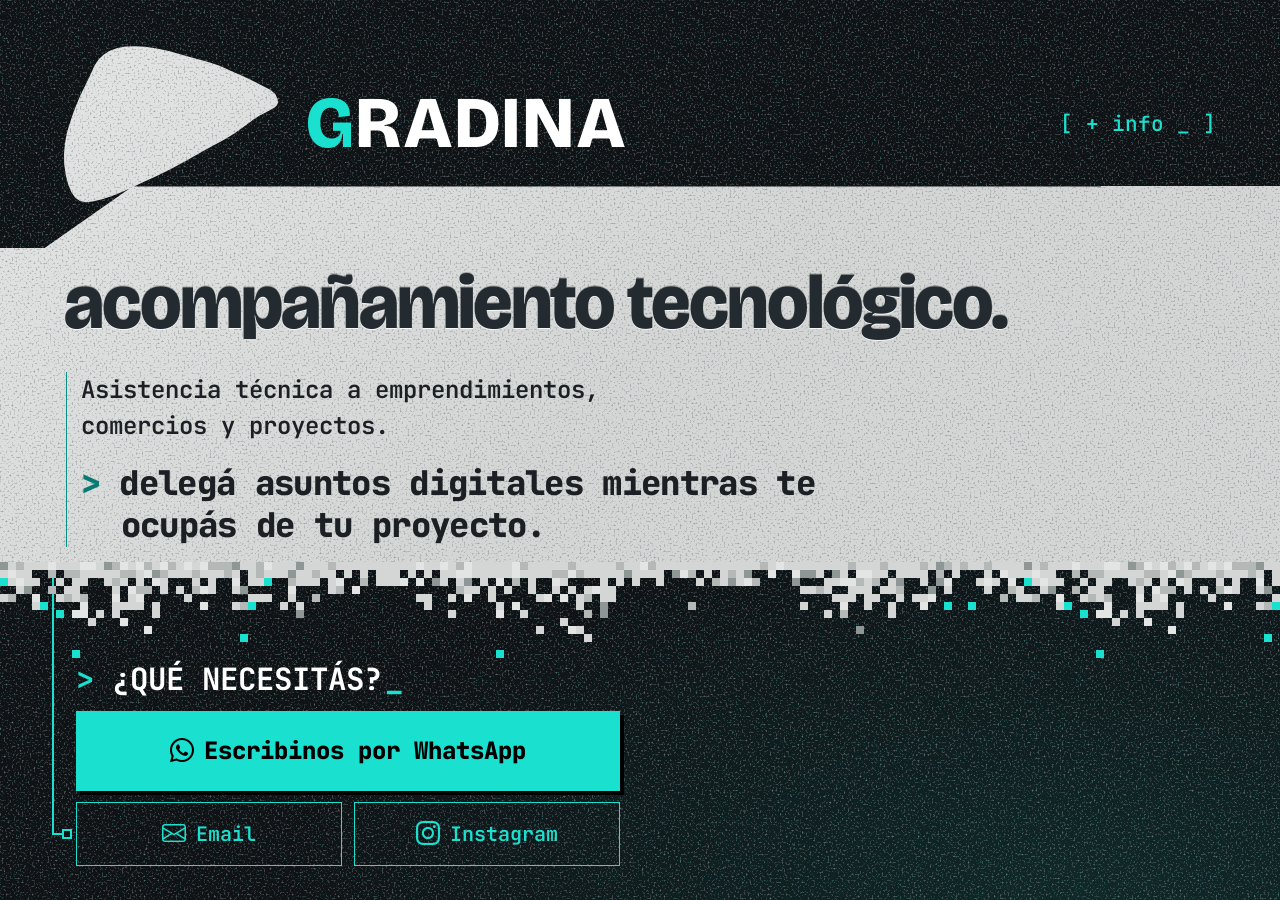
==== index.html @ e2aa8fc5 "Sitio de Gradina: inicio y página + info Landing de una pantalla (hero con la Piedra Movediza, conta" ====
<!doctype html>
<html lang="es-AR">

<head>
  <meta charset="utf-8">
  <meta name="viewport" content="width=device-width, initial-scale=1, viewport-fit=cover">
  <title>Gradina | Acompañamiento tecnológico para emprendimientos y comercios</title>
  <meta name="description"
    content="Acompañamiento tecnológico. Asistencia técnica a emprendimientos, comercios y proyectos. Delegános los asuntos digitales mientras te ocupás del negocio. Consultá por WhatsApp, email o Instagram.">
  <meta name="theme-color" content="#0f1316">
  <link rel="icon"
    href="data:image/svg+xml,%3Csvg xmlns='http://www.w3.org/2000/svg' viewBox='0 0 32 32'%3E%3Crect width='32' height='32' fill='%230f1316'/%3E%3Ctext x='16' y='24' text-anchor='middle' font-family='Cinzel,Georgia,serif' font-weight='700' font-size='24' fill='%2319e0cf'%3EG%3C/text%3E%3C/svg%3E">

  <link rel="preconnect" href="https://fonts.googleapis.com">
  <link rel="preconnect" href="https://fonts.gstatic.com" crossorigin>
  <link
    href="https://fonts.googleapis.com/css2?family=Bricolage+Grotesque:opsz,wdth,wght@12..96,75..100,200..800&family=Geologica:CRSV,SHRP,wght@0..1,0..100,100..900&family=JetBrains+Mono:wght@400..800&display=swap"
    rel="stylesheet">
  <link href="https://cdn.jsdelivr.net/npm/bootstrap@5.3.3/dist/css/bootstrap.min.css" rel="stylesheet">
  <link href="https://cdn.jsdelivr.net/npm/bootstrap-icons@1.11.3/font/bootstrap-icons.min.css" rel="stylesheet">
  <link href="css/gradina.css" rel="stylesheet">
</head>

<body class="landing">
  <a class="skip-link" href="#consulta">Ir a contacto</a>



  <main class="stage">
    <section class="stone">
      <div class="stone-rock">
        <div class="stone-body">
          <h1>acompañamiento tecnológico.</h1>
          <div class="hero-notes">
            <p class="hero-lead">
              <span class="lead-pre">Asistencia técnica a emprendimientos, comercios y proyectos.</span>
              <span class="lead-main"><span class="prompt" aria-hidden="true">&gt;</span> delegá asuntos digitales
                mientras te ocupás de tu proyecto.</span>
            </p>
          </div>
        </div>
      </div>
      <a class="wordmark" href="index.html" aria-label="Gradina, inicio"><span><span
            class="wordmark-g">G</span>radina</span></a>
      <a class="nav-capsule" href="nosotros.html" aria-label="Más información">[&nbsp;+&nbsp;info&nbsp;<span
          class="cursor" aria-hidden="true">_</span>&nbsp;]</a>
      <span class="pixels" aria-hidden="true"></span>
    </section>

    <section class="digital" id="consulta" aria-labelledby="consulta-titulo">
      <h2 id="consulta-titulo" class="prompt-title"><span class="prompt-sign" aria-hidden="true">&gt;</span> ¿Qué
        necesitás?<span class="cursor" aria-hidden="true">_</span></h2>
      <div class="digital-actions">
        <a class="btn-g btn-g--lg btn-g--accent" data-wa="Hola, quiero hacer una consulta." href="#">
          <i class="bi bi-whatsapp" aria-hidden="true"></i> Escribinos por WhatsApp
        </a>
        <div class="row-2">
          <div class="traces" aria-hidden="true">
            <span class="trace trace--v"></span>
            <span class="trace trace--h"></span>
            <span class="node"></span>
          </div>
          <a class="btn-g btn-g--soft" data-email href="#">
            <i class="bi bi-envelope" aria-hidden="true"></i> Email
          </a>
          <a class="btn-g btn-g--soft" data-instagram href="#">
            <i class="bi bi-instagram" aria-hidden="true"></i> Instagram
          </a>
        </div>
      </div>
    </section>
  </main>

  <script src="js/config.js"></script>
  <script src="js/main.js"></script>
</body>

</html>
---- css/gradina.css ----
/* ==========================================================================
   Gradina v2: la piedra que se vuelve píxel
   - Monocromo de granito (grafito y cemento) con el aqua digital como
     acento presente desde el primer vistazo.
   - La textura "nevada" es a la vez grano de granito y ruido de píxel.
   - Formas irregulares, de piedra tallada a mano, en vez de paneles rectos;
     el borde del bloque se deshace en píxeles hacia el lado digital.
   - Tipografía Geologica con cortes nítidos (eje SHRP), en minúscula.
   Se apoya en Bootstrap 5.3 sólo para reboot, grilla y utilidades.
   ========================================================================== */

:root {
  --cemento: #d3d6d5;
  --grafito: #0f1316;
  --optico: #ffffff;
  --aqua: #19e0cf;
  --aqua-prompt: #077a72;
  /* cian profundo para el ">" sobre el cemento: 3,5:1 (el cian vivo da 1,1:1 y no se vería) */
  --aqua-ink: #0a8f86;
  /* el mismo cian, más profundo, para líneas finas sobre el cemento claro */

  --font: 'Geologica', system-ui, -apple-system, 'Segoe UI', sans-serif;
  --font-display: 'Bricolage Grotesque', 'Geologica', system-ui, sans-serif;
  /* logotipo y titulares: la misma familia, con el corte de display (opsz 96) */
  --font-mono: 'JetBrains Mono', ui-monospace, 'SF Mono', Menlo, Consolas, monospace;
  --gutter: 1.5rem;

  /* Una sola textura en tres versiones: manchas oscuras sobre cemento, claras sobre grafito, y chispas aqua */
  --grano-claro: url("data:image/svg+xml,%3Csvg xmlns='http://www.w3.org/2000/svg' width='260' height='260'%3E%3Cfilter id='n' x='0' y='0' width='100%25' height='100%25'%3E%3CfeTurbulence type='fractalNoise' baseFrequency='.5' numOctaves='2' seed='7' stitchTiles='stitch'/%3E%3CfeColorMatrix values='0 0 0 0 .08 0 0 0 0 .09 0 0 0 0 .1 0 0 0 1.5 -.82'/%3E%3C/filter%3E%3Crect width='100%25' height='100%25' filter='url(%23n)'/%3E%3C/svg%3E");
  --grano-oscuro: url("data:image/svg+xml,%3Csvg xmlns='http://www.w3.org/2000/svg' width='260' height='260'%3E%3Cfilter id='n' x='0' y='0' width='100%25' height='100%25'%3E%3CfeTurbulence type='fractalNoise' baseFrequency='.5' numOctaves='2' seed='3' stitchTiles='stitch'/%3E%3CfeColorMatrix values='0 0 0 0 .8 0 0 0 0 .85 0 0 0 0 .88 0 0 0 1.4 -.8'/%3E%3C/filter%3E%3Crect width='100%25' height='100%25' filter='url(%23n)'/%3E%3C/svg%3E");
  --grano-aqua: url("data:image/svg+xml,%3Csvg xmlns='http://www.w3.org/2000/svg' width='300' height='300'%3E%3Cfilter id='n' x='0' y='0' width='100%25' height='100%25'%3E%3CfeTurbulence type='fractalNoise' baseFrequency='.55' numOctaves='2' seed='19' stitchTiles='stitch'/%3E%3CfeColorMatrix values='0 0 0 0 .1 0 0 0 0 .88 0 0 0 0 .81 0 0 0 1.6 -1.05'/%3E%3C/filter%3E%3Crect width='100%25' height='100%25' filter='url(%23n)'/%3E%3C/svg%3E");

  --bs-body-font-family: var(--font);
  --bs-body-bg: var(--grafito);
  --bs-body-color: var(--optico);
}

body {
  font-family: var(--font);
  font-size: 1.0625rem;
  font-weight: 400;
  font-variation-settings: 'SHRP' 100;
  line-height: 1.55;
  color: var(--optico);
  background:
    var(--grano-aqua),
    var(--grano-oscuro),
    radial-gradient(90% 60% at 85% 100%, rgba(25, 224, 207, .10), transparent 70%),
    var(--grafito);
}

a:focus-visible,
button:focus-visible {
  outline: 3px solid var(--ring, var(--aqua));
  outline-offset: 4px;
}

.skip-link {
  position: absolute;
  left: 1rem;
  top: -4rem;
  z-index: 100;
  padding: .6rem 1rem;
  background: var(--aqua);
  color: var(--grafito);
  font-weight: 700;
}

.skip-link:focus {
  top: 1rem;
}

/* ---------- Botones y cuadros: borde cian de 1 px, esquinas rectas, sin sombras ni degradados ----------
   Como una terminal de comandos antigua o un plano técnico de cantera: sólo línea; al tocar, se invierte. */

.btn-g {
  display: inline-flex;
  align-items: center;
  justify-content: center;
  gap: .65rem;
  min-height: 3.5rem;
  padding: .8rem 1.5rem;
  border: 1px solid var(--aqua);
  border-radius: 0;
  box-shadow: none;
  background: transparent;
  color: var(--aqua);
  font-family: var(--font-mono);
  font-size: 1rem;
  font-weight: 600;
  line-height: 1.2;
  text-decoration: none;
  transition: background-color .12s ease, color .12s ease;
}

.btn-g:hover,
.btn-g:active {
  background: var(--aqua);
  color: var(--grafito);
}

.btn-g i {
  font-size: 1.25rem;
}

.btn-g--lg {
  min-height: 4rem;
  font-size: 1.0625rem;
}

@media (max-width: 400px) {
  .btn-g {
    padding-inline: 1rem;
    font-size: .9375rem;
  }

  .btn-g--lg {
    font-size: .9375rem;
  }
}

@media (max-width: 340px) {
  .btn-g--lg {
    font-size: .8125rem;
  }

  /* "Escribinos por WhatsApp" en una sola línea, con aire a los costados */
}

/* Botón principal: bloque macizo cian con letras negras y sombra rígida desplazada (brutalismo) */
.btn-g--accent {
  background: var(--aqua);
  color: #000;
  font-weight: 800;
  box-shadow: 4px 4px 0 #000;
  transition: transform .08s ease, box-shadow .08s ease;
}

.btn-g--accent:hover {
  background: var(--aqua);
  color: #000;
  transform: translate(2px, 2px);
  box-shadow: 2px 2px 0 #000;
}

.btn-g--accent:active {
  transform: translate(4px, 4px);
  box-shadow: 0 0 0 #000;
}

.btn-g--soft {
  min-height: 3.25rem;
}

/* ---------- Pantalla única ---------- */

.landing {
  min-height: 100vh;
  min-height: 100dvh;
  display: flex;
  flex-direction: column;
}

.stage {
  position: relative;
  flex: 1;
  display: flex;
  flex-direction: column;
}

/* El bloque de granito: su borde superior es una línea horizontal con un corte en ángulo desde la izquierda, y la
   Piedra Movediza (Tandil) apoyada sobre ellos en un único punto. Cerro y piedra se dibujan en píxeles de CSS (sin estirarse) a la escala del texto del logotipo (--u),
   así la piedra mide siempre 3 veces la G. Si el bloque es más ancho que la silueta, el cerro sigue plano. */
.stone {
  --u: 1;
  /* escala del logotipo: 1 en celular, 1,3 en escritorio */
  --ridge-h: calc(88px * var(--u));
  --ridge-w: calc(490px * var(--u));
  --crest-y: calc(62.7px * var(--u));
  /* altura del cerro en el borde derecho de la silueta */
  --ridge-margin: var(--gutter);
  --ridge-dx: calc(var(--ridge-margin) - 90px * var(--u));
  /* borde izquierdo de la piedra alineado con el texto */
  --ridge-img: url('../img/cerro-m.svg');
  --ridge-pad: var(--ridge-h);
  --h1-size: clamp(2.4rem, 12vw, 5.5rem);
  /* tamaño del titular del hero */
  --pixel-h: 96px;
  /* profundidad del corte pixelado (móvil) */
  --pixel-w: 96px;
  /* ancho del corte pixelado (escritorio) */
  position: relative;
  z-index: 2;
  flex: none;
  display: flex;
  margin-top: clamp(.5rem, 2.5vh, 1.5rem);
}

.stone-rock {
  flex: 1;
  display: flex;
  background:
    var(--grano-claro),
    linear-gradient(140deg, rgba(255, 255, 255, .38), rgba(255, 255, 255, 0) 55%),
    var(--cemento);
  -webkit-mask:
    var(--ridge-img) var(--ridge-dx) 0 / var(--ridge-w) var(--ridge-h) no-repeat,
    linear-gradient(#000 0 0) calc(var(--ridge-w) + var(--ridge-dx) - 3px) var(--crest-y) / calc(100% - var(--ridge-w) - var(--ridge-dx) + 3px) calc(var(--ridge-h) - var(--crest-y) + 3px) no-repeat,
    linear-gradient(#000 0 0) 0 calc(var(--ridge-h) - 3px) / 100% calc(100% - var(--ridge-h) + 3px) no-repeat;
  mask:
    var(--ridge-img) var(--ridge-dx) 0 / var(--ridge-w) var(--ridge-h) no-repeat,
    linear-gradient(#000 0 0) calc(var(--ridge-w) + var(--ridge-dx) - 3px) var(--crest-y) / calc(100% - var(--ridge-w) - var(--ridge-dx) + 3px) calc(var(--ridge-h) - var(--crest-y) + 3px) no-repeat,
    linear-gradient(#000 0 0) 0 calc(var(--ridge-h) - 3px) / 100% calc(100% - var(--ridge-h) + 3px) no-repeat;
}

.stone-body {
  flex: 1;
  display: flex;
  flex-direction: column;
  justify-content: center;
  padding: calc(var(--ridge-pad) + 1rem) var(--gutter) 1rem;
  color: #1c2328;
}

/* Logotipo en la franja oscura de arriba: la piedra (dibujada en la silueta del cerro) mide 3 veces la G;
   el nombre va a su derecha, centrado con ella, en Bricolage Grotesque pesada y mayúsculas, con la G en aqua. */
.wordmark {
  --ring: var(--aqua);
  position: absolute;
  left: calc(var(--ridge-margin) + 93px * var(--u));
  top: calc(38.8px * var(--u));
  z-index: 3;
  transform: translateY(-50%);
  display: inline-flex;
  align-items: baseline;
  font-family: var(--font-display);
  font-variation-settings: 'opsz' 96;
  font-size: calc(1.75rem * var(--u));
  /* 28 px en celular, 36 px en escritorio */
  font-weight: 800;
  letter-spacing: .04em;
  line-height: 1.1;
  text-decoration: none;
  text-transform: uppercase;
  white-space: nowrap;
  color: var(--optico);
}

.wordmark-g {
  color: var(--aqua);
}

.stone h1 {
  margin: 0 0 1rem;
  font-family: var(--font-display);
  font-size: var(--h1-size);
  /* golpe de voz que casi llega a los bordes */
  font-stretch: 96%;
  /* "acompañamiento" llena el ancho justo, sin pasarse */
  font-variation-settings: 'opsz' 96;
  /* corte de display: el más duro y expresivo */
  text-wrap: balance;
  font-weight: 800;
  line-height: .95;
  /* dos líneas compactas, casi tocándose */
  letter-spacing: -.025em;
  color: #232a30;
  /* Relieve hundido: luz abajo, sombra arriba, como grabado en la piedra */
  text-shadow: 0 1px 0 rgba(255, 255, 255, .8), 0 -1px 0 rgba(0, 0, 0, .25);
}

@media (max-width: 340px) {
  .stone h1 {
    font-stretch: 92%;
  }
}

.hero-notes {
  max-width: 40ch;
  margin-top: 1rem;
  margin-left: calc(var(--h1-size) * .0281);
  /* la línea arranca justo sobre el borde de tinta de la "a" del titular */
  padding-left: .85rem;
  border-left: 1px solid var(--aqua-ink);
}

/* Un solo bloque: la línea de contexto va chica y la frase de acción, con el prompt de consola, manda en la jerarquía */
.stone .hero-lead {
  max-width: 38ch;
  margin: 0;
  font-family: var(--font-mono);
  color: rgba(20, 24, 28, .96);
  /* contraste ≥ 6:1 incluso sobre las manchas más oscuras del grano */
}

.stone .lead-pre {
  display: block;
  font-size: 1rem;
  font-weight: 600;
  line-height: 1.5;
  text-wrap: balance;
  /* evita la palabra suelta en la última línea */
}

.stone .lead-main {
  display: block;
  margin-top: .9rem;
  padding-left: 2ch;
  /* sangría francesa: las líneas siguientes quedan alineadas con el texto, no con el ">" */
  text-indent: -2ch;
  font-size: 1.3125rem;
  font-weight: 800;
  line-height: 1.25;
  letter-spacing: -.02em;
}

.stone .prompt {
  color: var(--aqua-prompt);
}

/* La piedra se deshace en píxeles hacia el lado digital */
.pixels {
  position: absolute;
  left: 0;
  right: 0;
  top: calc(100% - 1px);
  height: var(--pixel-h);
  background: url('../img/pixels-h.svg') 0 0 / 1024px 96px repeat-x;
  pointer-events: none;
}

@media (max-height: 700px) {
  .stone-body {
    padding-top: calc(var(--ridge-pad) - .25rem);
    padding-bottom: .5rem;
  }

  .stone h1 {
    margin-bottom: .4rem;
  }

  .hero-notes {
    margin-top: .5rem;
  }

  .stone .lead-pre {
    font-size: .9375rem;
    line-height: 1.4;
  }

  .stone .lead-main {
    margin-top: .6rem;
    font-size: 1.125rem;
    line-height: 1.2;
  }

  .digital {
    padding-top: 3.25rem;
    padding-bottom: calc(1rem + env(safe-area-inset-bottom, 0));
  }

  .digital h2 {
    margin-bottom: .6rem;
    font-size: 1.75rem;
  }

  .btn-g--lg {
    min-height: 3.25rem;
  }

  .btn-g--soft {
    min-height: 2.75rem;
  }

  .digital-actions {
    gap: .6rem;
  }

  .stone {
    --pixel-h: 56px;
  }
}

/* Botón chico en la barra del logo, en el extremo derecho: sólo el texto, en cian y sin borde */
.nav-capsule {
  --ring: var(--aqua);
  position: absolute;
  z-index: 4;
  top: calc(38.8px * var(--u));
  right: calc(100% - 100vw + var(--gutter));
  /* margen derecho de la página, aunque el bloque no ocupe todo el ancho */
  transform: translateY(-50%);
  display: inline-flex;
  align-items: center;
  justify-content: flex-end;
  white-space: nowrap;
  min-height: 2.75rem;
  padding: .35rem .6rem;
  margin-right: -.6rem;   /* el aire lateral es para el marcador de hover: el texto no se corre */
  border: 0;
  background: transparent;
  color: var(--aqua);
  font-family: var(--font-mono);
  font-size: .875rem;
  font-weight: 500;
  line-height: 1.3;
  text-align: right;
  text-decoration: none;
}

.nav-capsule .cursor {
  margin-left: 0;
}

/* el guión bajo parpadea dentro de los corchetes, como el de la consola de abajo */
.nav-capsule:hover,
.nav-capsule:focus-visible {
  /* como el texto seleccionado en una terminal: un bloque cian de la altura de la línea (el área clicable sigue siendo más alta) */
  background: linear-gradient(var(--aqua), var(--aqua)) center / 100% 1.9em no-repeat;
  color: var(--grafito);
  outline: none;
}

.nav-capsule:hover .cursor,
.nav-capsule:focus-visible .cursor {
  color: var(--grafito);
}

@media (max-width: 380px) {
  .wordmark {
    font-size: calc(1.625rem * var(--u));
  }

  /* en celulares angostos el nombre cede lugar al botón */
}

@media (max-width: 340px) {
  .wordmark {
    font-size: calc(1.25rem * var(--u));
  }

  .nav-capsule {
    font-size: .75rem;
  }
}

/* Lado digital: grafito con chispas aqua; el contacto queda a la altura del pulgar */
.digital {
  position: relative;
  z-index: 1;
  flex: 1 0 auto;
  display: flex;
  flex-direction: column;
  justify-content: center;
  padding: clamp(6.25rem, 14vh, 7.5rem) var(--gutter) calc(clamp(1.5rem, 4vh, 2.5rem) + env(safe-area-inset-bottom, 0)) calc(var(--gutter) + .75rem);
}

.digital h2 {
  margin: 0 0 1rem;
  font-family: var(--font-mono);
  font-size: clamp(1.9rem, 8vw, 2.5rem);
  font-weight: 700;
  line-height: 1;
  letter-spacing: -.02em;
}

.digital-actions {
  display: grid;
  gap: .7rem;
}

.digital-actions .row-2 {
  display: grid;
  grid-template-columns: repeat(auto-fit, minmax(8.75rem, 1fr));
  gap: .7rem;
}

/* Título de contacto como línea de consola: > ¿QUÉ NECESITÁS? _  (con el guión bajo parpadeando) */
.digital .prompt-title {
  font-size: clamp(1.35rem, 6.2vw, 2.1rem);
  font-weight: 700;
  letter-spacing: 0;
  text-transform: uppercase;
  text-align: left;
}

.prompt-sign {
  color: var(--aqua);
}

.cursor {
  display: inline-block;
  margin-left: .1em;
  color: var(--aqua);
  animation: parpadeo 1.1s steps(1) infinite;
}

@keyframes parpadeo {
  50% {
    opacity: 0;
  }
}

/* Circuito: un píxel que se vuelve línea y termina en un nodo junto al botón */
.traces {
  position: absolute;
  inset: 0;
  pointer-events: none;
}

.trace {
  position: absolute;
  background: var(--aqua);
}

.trace--v {
  left: 12px;
  top: 0;
  width: 2px;
  height: calc(100% - 4.35rem);
  transform-origin: top;
  animation: crecer-y 1.1s .5s cubic-bezier(.4, 0, .2, 1) both;
}

.trace--h {
  left: 12px;
  top: calc(100% - 4.35rem - 2px);
  width: 14px;
  height: 2px;
  transform-origin: left;
  animation: crecer-x .25s 1.55s ease-out both;
}

.node {
  position: absolute;
  left: 22px;
  top: calc(100% - 4.35rem - 6px);
  width: 10px;
  height: 10px;
  border: 2px solid var(--aqua);
  background: var(--grafito);
  animation: aparecer .25s 1.8s ease-out both;
}

/* El circuito se ancla a la fila de Email e Instagram (no a los bordes de la sección), así termina siempre
   a la altura de esos botones aunque el contenido quede centrado. Baja desde el borde superior de la sección. */
.digital {
  overflow: clip;
}

.digital-actions .row-2 {
  position: relative;
}

.traces {
  display: contents;
}

.trace--v {
  left: -24px;
  top: -100vh;
  height: auto;
  bottom: calc(50% - 1px);
}

.trace--h {
  left: -24px;
  top: calc(50% - 1px);
}

.node {
  left: -14px;
  top: calc(50% - 5px);
}

@keyframes rebote {
  0%, 100% { transform: translateY(0); }
  50% { transform: translateY(6px); }
}

@keyframes crecer-y {
  from {
    transform: scaleY(0);
  }
}

@keyframes crecer-x {
  from {
    transform: scaleX(0);
  }
}

@keyframes aparecer {
  from {
    transform: scale(0);
  }
}

/* ---------- Escritorio: la misma disposición que en celular y tablet (una columna, dos filas), con la cabecera al doble ---------- */

@media (min-width: 900px) {
  :root {
    --gutter: clamp(2rem, 5vw, 4.5rem);
  }

  /* Cabecera (cerro, piedra, logotipo y botón): escala 2 desde 900 px y 2,6 (el doble del tamaño anterior) desde 1280 px */
  .stone {
    --u: 2;
    --ridge-margin: var(--gutter);
    --ridge-img: url('../img/cerro-d.svg');
  }

  /* En "+ info" la cabecera conserva la escala anterior para dejar más alto al editor */
  .stone.stone--page {
    --u: 1.3;
  }

  .stone {
    --h1-size: clamp(3rem, min(6vw, 10vh), 6.5rem);
  }

  .nav-capsule {
    font-size: 1.3125rem;   /* 50 % más que los 14 px de antes */
    min-height: 4rem;
  }

  .stone .hero-notes {
    max-width: 56rem;
  }

  .stone .hero-lead {
    max-width: 50rem;
  }

  .stone .lead-pre {
    font-size: 1.5rem;
  }

  .stone .lead-main {
    margin-top: 1.1rem;
    font-size: 2.125rem;
  }

  .digital .prompt-title {
    font-size: clamp(1.6rem, 2.4vw, 2.25rem);
  }

  .digital-actions {
    max-width: 34rem;
  }

  .digital {
    padding-top: clamp(5.5rem, 10vh, 7.5rem);
    padding-bottom: calc(clamp(1rem, 2.5vh, 2.5rem) + env(safe-area-inset-bottom, 0));
  }
}

@media (min-width: 1280px) {
  .stone {
    --u: 2.6;
  }
}

/* ---------- Página Nosotros: el mismo bloque, ahora largo ---------- */

.stone--page .stone-body {
  justify-content: flex-start;
  padding: calc(var(--ridge-pad) + 1.5rem) var(--gutter) 2rem;
}

.stone--page h1 {
  max-width: 16ch;
  font-size: clamp(2.1rem, 8.6vw, 4rem);
  margin-bottom: 1.1rem;
}

/* Estructura de datos: clave entre corchetes + valor, como un archivo de configuración */
.nos-datos {
  max-width: 62ch;
  margin: 0 0 1rem;
  font-family: var(--font-mono);
  color: rgba(20, 24, 28, .96);
}

.nos-datos>div {
  padding: .8rem 0;
  border-top: 1px solid rgba(20, 24, 28, .2);
}

.nos-datos>div:first-child {
  padding-top: 0;
  border-top: 0;
}

.nos-datos dt {
  margin: 0 0 .15rem;
  font-size: .9375rem;
  font-weight: 800;
  letter-spacing: .02em;
}

.nos-datos .br {
  color: var(--aqua-prompt);
}

.nos-datos dd {
  margin: 0;
  font-size: .9375rem;
  font-weight: 500;
  line-height: 1.5;
}

@media (min-width: 640px) {
  .nos-datos>div {
    display: grid;
    grid-template-columns: 10ch 1fr;
    gap: 0 1.5rem;
  }

  .nos-datos dt {
    margin: 0;
    line-height: 1.5;
  }

  .nos-datos dd {
    font-size: 1rem;
  }
}

.nos-section {
  display: grid;
  gap: 1rem;
  padding: clamp(1.75rem, 4vw, 2.75rem) 0;
  border-top: 1px solid rgba(20, 24, 28, .3);
}

.nos-section h2 {
  margin: 0;
  font-family: var(--font-display);
  font-size: clamp(1.3rem, 1.1rem + .9vw, 1.65rem);
  font-weight: 700;
  line-height: 1.15;
  letter-spacing: -.01em;
}

.nos-section p {
  max-width: 58ch;
  margin: 0 0 1rem;
}

.nos-section p:last-child {
  margin-bottom: 0;
}

/* Tipos de trabajo: lista de lo que hacemos, en lenguaje llano; en pantallas anchas va en dos columnas */
.tipos { list-style: none; margin: 0; padding: 0; }
.tipos > li { padding: .85rem 0; border-top: 1px solid rgba(20, 24, 28, .2); line-height: 1.5; }
.tipos > li:first-child { padding-top: 0; border-top: 0; }
.tipos strong { display: block; margin-bottom: .1rem; font-size: 1.125rem; font-weight: 600; line-height: 1.3; }
@media (min-width: 640px) {
  .tipos { display: grid; grid-template-columns: repeat(2, minmax(0, 1fr)); column-gap: 2rem; }
  .tipos > li:nth-child(2) { padding-top: 0; border-top: 0; }   /* la segunda columna también arranca sin línea */
}

/* Catálogo interactivo: comandos arriba (a la izquierda en pantallas anchas) y debajo la "pantalla" con el video y,
   como salida de consola, la descripción del servicio */
#experiencia { grid-template-columns: minmax(0, 1fr); }   /* el catálogo usa todo el ancho de la sección */
.cat { display: flex; flex-direction: column; gap: 1rem; min-width: 0; }
.cat-escena { min-width: 0; }
/* Celular: dos columnas que se llenan de arriba hacia abajo (izquierda: los 3 primeros; derecha: el resto) */
.cat-lista { display: grid; grid-template-columns: repeat(2, minmax(0, 1fr)); grid-template-rows: repeat(3, auto); grid-auto-flow: column; gap: .5rem; }
.cat-tab {
  display: flex;
  align-items: center;
  gap: .35rem;
  min-height: 2.75rem;
  padding: .45rem .65rem;
  border: 1px solid rgba(20, 24, 28, .55);
  border-radius: 0;
  background: transparent;
  color: var(--grafito);
  font-family: var(--font-mono);
  font-size: .8125rem;
  font-weight: 500;
  line-height: 1.25;
  text-align: left;
  cursor: pointer;
}
.cat-tab:hover { background: rgba(255, 255, 255, .45); border-color: var(--aqua-ink); }
.cat-tab:focus-visible { outline: 2px solid var(--aqua-ink); outline-offset: 2px; }
.cat-cursor, .cat-parpadeo { visibility: hidden; color: var(--aqua); font-weight: 800; }
.cat-tab[aria-selected="true"] { background: var(--grafito); border-color: var(--grafito); color: var(--optico); font-weight: 800; }
.cat-tab[aria-selected="true"] .cat-cursor,
.cat-tab[aria-selected="true"] .cat-parpadeo { visibility: visible; }
.cat-parpadeo { animation: parpadeo 1.1s steps(1) infinite; margin-left: -.15rem; }

/* La pantalla: marco rígido con barra de ventana, el video en el cuerpo y una línea de estado abajo */
.pantalla { border: 2px solid var(--grafito); border-radius: 0; background: var(--grafito); color: var(--optico); }
.pantalla-barra {
  display: flex;
  align-items: center;
  gap: .75rem;
  height: 2rem;
  padding: 0 .75rem;
  border-bottom: 1px solid rgba(255, 255, 255, .15);
  font-family: var(--font-mono);
  font-size: .75rem;
  color: rgba(255, 255, 255, .7);
}
.pantalla-luces { display: inline-flex; gap: .3rem; }
.pantalla-luces i { width: .5rem; height: .5rem; background: var(--aqua); }
.pantalla-luces i:nth-child(2) { opacity: .55; }
.pantalla-luces i:nth-child(3) { opacity: .25; }
.pantalla-cuerpo {
  display: flex;
  align-items: center;
  justify-content: center;
  gap: 1.5rem;
  height: 26rem;
  padding: .75rem;
}
.pantalla-cuerpo .v-desktop {
  flex: 1 1 0;
  min-width: 0;
  width: 100%;
  height: auto;
  max-height: 100%;
  object-fit: contain;
  border: 1px solid rgba(255, 255, 255, .25);
}
.pantalla-cuerpo .v-mobile {
  flex: 0 0 auto;
  width: auto;
  max-width: 100%;
  height: 100%;
  border: 3px solid #2b343a;
  outline: 1px solid var(--aqua);
}
.pantalla--vertical .v-desktop { display: none; }   /* en celular, si hay versión vertical, se muestra solo esa */
/* Sin video para ese servicio: la pantalla se achica y la descripción queda a la vista (los comandos están arriba, nada se corre) */
.pantalla--vacia .pantalla-cuerpo { height: 8rem; }
.pantalla-consola { margin: 0; font-family: var(--font-mono); font-size: 1.375rem; font-weight: 700; }
.pantalla-consola .cat-cursor, .pantalla-consola .cat-parpadeo { visibility: visible; }   /* en la consola vacía el cursor siempre se ve */
.pantalla-pie {
  display: flex;
  flex-wrap: wrap;
  align-items: center;
  gap: .25rem 1rem;
  min-height: 2.5rem;
  padding: .25rem .75rem;
  border-top: 1px solid rgba(255, 255, 255, .15);
  font-family: var(--font-mono);
  font-size: .8125rem;
}
.pantalla-nota { margin: 0; padding-left: 3ch; text-indent: -3ch; color: rgba(255, 255, 255, .75); }   /* sangría francesa: si el rótulo se parte, la 2.ª línea queda alineada con el texto y no con el "//" */
.nota-bloque { display: none; padding-left: 0; text-indent: 0; white-space: pre; }   /* comentario de varias líneas: solo en celular */
@media (max-width: 699.98px) {
  .pantalla-pie .nota-bloque { display: block; }
  .pantalla-pie .nota-doble { display: none; }
}
.pantalla-caso {
  min-height: 2.5rem;
  padding: 0 .1rem;
  border: 0;
  background: transparent;
  color: rgba(255, 255, 255, .8);
  font: inherit;
  cursor: pointer;
}
.pantalla-caso:hover { text-decoration: underline; text-underline-offset: .3em; }
.pantalla-caso:focus-visible { outline: 2px solid var(--aqua); outline-offset: 2px; }
.pantalla-caso[aria-pressed="true"] { color: var(--aqua); font-weight: 800; }
.cat-texto { padding: .85rem .75rem 1rem; border-top: 1px solid rgba(255, 255, 255, .15); font-family: var(--font-mono); color: rgba(255, 255, 255, .85); }
.cat-texto:focus-visible { outline: 2px solid var(--aqua); outline-offset: -2px; }
.cat-texto h3 { margin: 0 0 .4rem; padding-left: 2ch; text-indent: -2ch; font-size: .9375rem; font-weight: 800; line-height: 1.35; color: var(--optico); }
.cat-texto h3::before { content: "> "; color: var(--aqua); }
.cat-texto p { max-width: 60ch; margin: 0; font-size: .875rem; line-height: 1.6; }

/* Detalle de cada servicio dentro de un grupo (catálogos, menús, cartelería y plantillas) */
.det { list-style: none; margin: .75rem 0 0; padding: 0; }   /* versión de respaldo, sin JavaScript */
.cat-detalle { list-style: none; margin: .75rem 0 0; padding: 0; max-width: 60ch; }
.det > li { padding: .5rem 0; border-top: 1px solid rgba(20, 24, 28, .2); line-height: 1.5; }
.cat-detalle > li { padding: .5rem 0; border-top: 1px solid rgba(255, 255, 255, .15); font-size: .875rem; line-height: 1.55; }
.det b { font-family: var(--font-mono); font-size: .9375rem; font-weight: 800; }
.cat-detalle b { color: var(--optico); font-weight: 800; }

@media (min-width: 700px) {
  .pantalla--vertical .v-desktop { display: block; }
  .pantalla-cuerpo { height: 22rem; padding: 1rem; }
  .pantalla--vacia .pantalla-cuerpo { height: 9rem; }
  .cat { display: grid; grid-template-columns: 13.5rem minmax(0, 1fr); gap: 1.75rem; align-items: start; }
  .cat-lista { grid-template-columns: minmax(0, 1fr); grid-template-rows: none; grid-auto-flow: row; }
  .cat-tab { font-size: .9375rem; padding: .5rem .75rem; }
}

/* Foto del equipo en duotono cian + negro plomo (img/quienes-somos-duotono.jpg) */
.foto-equipo { max-width: 40rem; margin: 0; }
.foto-equipo img {
  display: block;
  width: 100%;
  height: auto;
  aspect-ratio: 4 / 3;
  object-fit: cover;
  border: 1px solid var(--grafito);
  border-radius: 0;
  background: var(--grafito);
}
.foto-equipo figcaption { margin-top: .75rem; }
/* Datos de la persona como un objeto JSON, en la misma voz de consola del resto del sitio */
.json {
  margin: 0;
  padding: .85rem 1rem;
  white-space: pre-wrap;          /* en pantallas angostas la línea larga se parte en vez de forzar scroll */
  overflow-wrap: anywhere;
  border: 1px solid rgba(20, 24, 28, .6);
  border-radius: 0;
  background: var(--grafito);
  color: var(--optico);
  font-family: var(--font-mono);
  font-size: .875rem;
  line-height: 1.6;
  tab-size: 2;
}
.json code { font: inherit; color: inherit; }
/* Cada línea es un bloque: la propiedad arranca a 2 espacios y, si se parte, la continuación queda a 4 (sangría francesa) */
.json .l { display: block; }
.json .prop { padding-left: 4ch; text-indent: -2ch; }
.json .j-k { color: var(--aqua); }
.json .j-p { color: rgba(255, 255, 255, .6); }

.link-g {
  color: inherit;
  font-weight: 600;
  text-decoration: underline;
  text-decoration-thickness: 2px;
  text-underline-offset: .25em;
}

.link-g:hover {
  color: inherit;
  text-decoration-thickness: 3px;
}

.page-nos main {
  position: relative;
}

.page-nos .digital {
  padding-top: 6.25rem;
  padding-bottom: 2.5rem;
}

.page-nos .digital h2 {
  max-width: 18ch;
  font-size: clamp(1.75rem, 1.2rem + 2.4vw, 3rem);
}

.page-nos .digital .acciones {
  display: flex;
  flex-wrap: wrap;
  align-items: center;
  gap: 1rem 1.5rem;
}

.page-nos .digital .link-g {
  color: var(--optico);
}

/* La definición del nombre cierra la página como un comentario de código (en un diseño no técnico sería una cursiva) */
.foot-def {
  max-width: 44ch;
  margin: 0 0 .75rem;
  font-family: var(--font-mono);
  font-size: 1 rem;
  font-weight: 300;
  line-height: 1.5;
  color: rgba(255, 255, 255, .85);
}

.foot-def .slashes {
  color: var(--aqua);
  font-weight: 700;
}

.nos-foot {
  padding: 1.25rem var(--gutter);
  color: rgba(255, 255, 255, .75);
  font-size: .9375rem;
}

@media (min-width: 900px) {
  /* La definición del pie ocupa una sola fila */
  .foot-def {
    max-width: none;
    white-space: nowrap;
  }

  /* Botones de contacto más grandes en escritorio */
  .btn-g {
    min-height: 4.25rem;
    padding: .9rem 2rem;
    font-size: 1.25rem;
  }

  .btn-g i {
    font-size: 1.5rem;
  }

  .btn-g--lg {
    min-height: 5rem;
    font-size: 1.5rem;
  }

  .btn-g--soft {
    min-height: 4rem;
  }

  .link-g {
    font-size: 1.25rem;
  }

  /* En "+ info" los contactos ya no van en el pie: flotan abajo a la derecha, en una caja oscura para que se lean
     tanto sobre el cemento como sobre la franja oscura */
  .page-nos .digital {
    z-index: auto;   /* sin contexto de apilamiento propio, para que la caja flotante quede por encima de la cabecera y las ventanas */
  }

  .page-nos .digital .acciones {
    position: fixed;
    right: var(--gutter);
    bottom: 1.5rem;
    z-index: 30;
    display: grid;
    grid-template-columns: 1fr 1fr;   /* el botón ocupa las dos columnas; Email e Instagram van lado a lado debajo */
    gap: 1rem 1.5rem;
    padding: 1.25rem 1.5rem;
    background: var(--grafito);
    border: 1px solid var(--aqua);
    box-shadow: 6px 6px 0 rgba(0, 0, 0, .55);
  }

  .page-nos .digital .acciones .btn-g {
    grid-column: 1 / -1;
  }

  .page-nos .digital .acciones .link-g {
    justify-self: center;
  }

  .stone--page .stone-body {
    padding: calc(var(--ridge-pad) + 2.25rem) var(--gutter) 3rem;
  }

  .ide {
    max-width: 64rem;
  }

  .nos-section {
    grid-template-columns: 1fr 2fr;
    gap: 3rem;
  }

  .page-nos .digital {
    padding-left: var(--gutter);
  }
}

/* ---------- Escritorio ancho: las tres secciones como ventanas de un editor de código ----------
   Dos columnas: a la izquierda, apiladas, las ventanas angostas (enfoque y equipo, como paneles laterales) y a la
   derecha el editor, que toma todo el ancho restante. Con menos de 1200 px las secciones siguen apiladas, sin marco. */

/* Menos de 1200 px (sin marcos de ventana): tu información abre la página sin línea arriba y una línea la separa de los 4 puntos */
@media (max-width: 1199.98px) {
  .ide > .ventana--equipo {
    border-top: 0;
    padding-top: 0;
  }

  .ide > .ventana--enfoque {
    padding-top: clamp(1.75rem, 4vw, 2.75rem);
    border-top: 1px solid rgba(20, 24, 28, .3);
  }
}

.ventana-barra {
  display: none;
}

.scroll-hint {
  display: none;   /* solo existe en escritorio ancho */
}

.ventana-cuerpo {
  display: contents;
}

@media (min-width: 1200px) {
  .ide {
    max-width: none;
    display: grid;
    grid-template-columns: minmax(15rem, 20rem) minmax(0, 1fr);
    grid-template-rows: auto 1fr;
    grid-template-areas:
      "equipo  trabajos"
      "enfoque trabajos";
    gap: 1.5rem;
    align-items: start;
  }

  .ventana--enfoque { grid-area: enfoque; }
  .ventana--trabajos { grid-area: trabajos; }
  .ventana--equipo { grid-area: equipo; }


  .ventana {
    display: block;
    margin: 0;
    padding: 0;
    border: 1px solid var(--grafito);
    border-radius: 0;
    background: rgba(255, 255, 255, .4);
  }

  .ventana-barra {
    display: flex;
    align-items: stretch;
    height: 4.125rem;
    background: var(--grafito);
    font-family: var(--font-mono);
    font-size: 1.40625rem;
    color: rgba(255, 255, 255, .7);
  }

  .luces {
    display: inline-flex;
    align-items: center;
    gap: .45rem;
    padding: 0 1.35rem;
  }

  .luces i {
    width: .75rem;
    height: .75rem;
    background: var(--aqua);
  }

  .luces i:nth-child(2) { opacity: .55; }
  .luces i:nth-child(3) { opacity: .25; }

  .ventana-tab {
    display: flex;
    align-items: center;
    padding: 0 1.5rem;
    background: #1b2329;
    border-top: 3px solid var(--aqua);
    color: var(--optico);
  }

  .ventana-cuerpo {
    display: block;
    padding: 1.4rem;
  }

  .ide .nos-section h2 {
    margin: 0 0 1rem;
    font-size: 1.625rem;
  }

  /* Panel de enfoque: clave arriba y valor abajo, porque el panel es angosto */
  .ide .nos-datos {
    max-width: none;
    margin: 0;
  }

  .ide .nos-datos>div {
    display: block;
  }

  .ide .nos-datos dt {
    margin: 0 0 .2rem;
    font-size: 1.0625rem;
  }

  .ide .nos-datos dd {
    font-size: 1.0625rem;
    line-height: 1.55;
  }

  /* Editor central: el catálogo ocupa todo el ancho de la ventana. Los comandos son pestañas de archivo pegadas al
     reproductor (la activa se funde con él) y el reproductor no lleva barra propia, porque la ventana ya tiene la suya.
     El alto del reproductor sale del ancho: puede pasar el borde inferior de la pantalla. */
  .ventana--trabajos .ventana-cuerpo {
    padding: 0;
  }

  /* El título de la sección pasó al nombre del archivo de la barra: el h2 queda solo para lectores de pantalla */
  .ventana--trabajos h2 {
    position: absolute;
    width: 1px;
    height: 1px;
    margin: -1px;
    padding: 0;
    overflow: hidden;
    clip: rect(0, 0, 0, 0);
    white-space: nowrap;
    border: 0;
  }

  /* Chevrons de scroll: fijos al borde inferior del viewport y centrados (por JS) respecto de la ventana del reproductor,
     por encima de la caja flotante de contacto; solo se ven mientras la ventana excede la pantalla */
  .scroll-hint {
    position: fixed;
    bottom: 1.25rem;
    z-index: 40;
    display: block;
    transform: translateX(-50%);
    pointer-events: none;   /* el contenedor no intercepta clics: solo el botón */
    opacity: 0;
    visibility: hidden;
    transition: opacity .2s ease, visibility .2s;
  }

  .scroll-hint.visible {
    opacity: 1;
    visibility: visible;
  }

  .scroll-hint-btn {
    flex: none;
    pointer-events: auto;
    padding: .55rem .75rem;
    background: rgba(15, 19, 22, .92);
    border: 1px solid var(--aqua);
    border-radius: 0;
    color: var(--aqua);
    line-height: 0;
    cursor: pointer;
    animation: rebote 1.4s ease-in-out infinite;
  }

  .scroll-hint-btn:hover,
  .scroll-hint-btn:focus-visible {
    background: var(--aqua);
    color: var(--grafito);
    outline: none;
    animation-play-state: paused;
  }

  .ventana--trabajos {
    scroll-margin-bottom: 13rem;   /* al ir al final, el borde inferior de la ventana queda por encima de la caja flotante de contacto */
  }

  .ventana--trabajos .pantalla-pie {
    min-height: 3rem;
    font-size: 1rem;
  }

  .ventana--trabajos .cat-texto {
    padding: 1.1rem 1.4rem 1.4rem;
  }

  .ventana--trabajos .cat-texto h3 {
    font-size: 1.25rem;
  }

  .ventana--trabajos .cat-texto p,
  .ventana--trabajos .cat-detalle>li {
    max-width: 80ch;
    font-size: 1.0625rem;
    line-height: 1.6;
  }

  .ventana--trabajos .cat-detalle {
    max-width: 80ch;
  }

  .ventana--trabajos .cat {
    display: block;
  }

  .ventana--trabajos {
    position: relative;
    container-type: inline-size;   /* las pestañas calculan su tamaño según el ancho de esta ventana */
  }

  /* Esta ventana no tiene pestaña con nombre de archivo: los cinco comandos son las pestañas de la barra de la ventana, a la derecha
     de las luces (5,85rem = ancho de las luces). La lista se superpone a la barra, que conserva su alto. */
  .ventana--trabajos .cat-lista {
    position: absolute;
    top: 0;
    left: 5.85rem;
    right: 0;
    height: 4.125rem;
    display: flex;
    flex-wrap: nowrap;
    gap: 0;
    background: transparent;
    z-index: 1;
  }

  .ventana--trabajos .cat-tab {
    flex: 1 1 auto;   /* las cinco en una sola línea */
    justify-content: center;
    height: 100%;
    min-height: 0;
    padding: 0 .25rem;
    white-space: nowrap;
    border: 0;
    border-right: 1px solid rgba(255, 255, 255, .1);
    background: transparent;
    color: rgba(255, 255, 255, .65);
    /* 21 px como máximo; si la ventana es más angosta, la letra baja lo justo para que entren las cinco pestañas:
       los 5 nombres con el cursor miden ~43 em de ancho (fuente monoespaciada) y se reservan 3,5 rem de aire y un 10 % de holgura */
    font-size: min(1.3125rem, calc((100cqw - 7rem) / 46));
    font-weight: 500;
  }

  .ventana--trabajos .cat-tab:hover {
    background: rgba(255, 255, 255, .07);
    color: var(--optico);
  }

  .ventana--trabajos .cat-tab[aria-selected="true"] {
    background: #1b2329;
    box-shadow: inset 0 3px 0 var(--aqua);
    color: var(--optico);
    font-weight: 700;
  }

  .ventana--trabajos .cat-tab:focus-visible {
    outline: 2px solid var(--aqua);
    outline-offset: -2px;
  }

  .ventana--trabajos .cat-cursor,
  .ventana--trabajos .cat-tab[aria-selected="false"] .cat-parpadeo {
    display: none;   /* el guión bajo (cursor) solo ocupa lugar en la pestaña activa */
  }

  .ventana--trabajos .pantalla {
    border: 0;
  }

  .ventana--trabajos .pantalla-barra {
    display: none;
  }

  .ventana--trabajos .pantalla-cuerpo {
    height: auto;
    padding: 1.25rem;
    gap: 1.25rem;
  }

  .ventana--trabajos .pantalla-cuerpo .v-desktop {
    flex: 1 1 0;
    max-height: none;
  }

  .ventana--trabajos .pantalla-cuerpo .v-mobile {
    flex: 0 0 20%;
    width: 20%;
    max-width: none;
    height: auto;
  }

  .ventana--trabajos .pantalla--vacia .pantalla-cuerpo {
    height: 10rem;
  }

  /* Panel lateral: foto y datos de la persona */
  .ventana--equipo .foto-equipo {
    max-width: none;
  }

  .ventana--equipo .json {
    font-size: 1rem;
  }
}

/* ---------- Movimiento reducido: todo queda en su estado final ---------- */

@media (prefers-reduced-motion: reduce) {
  .scroll-hint-btn { animation: none; }
  .cat-parpadeo { animation: none; }
  .cursor {
    animation: none;
  }

  .btn-g--accent {
    transition: none;
  }

  .trace--v,
  .trace--h,
  .node {
    animation: none;
  }

  .btn-g {
    transition: none;
  }
}
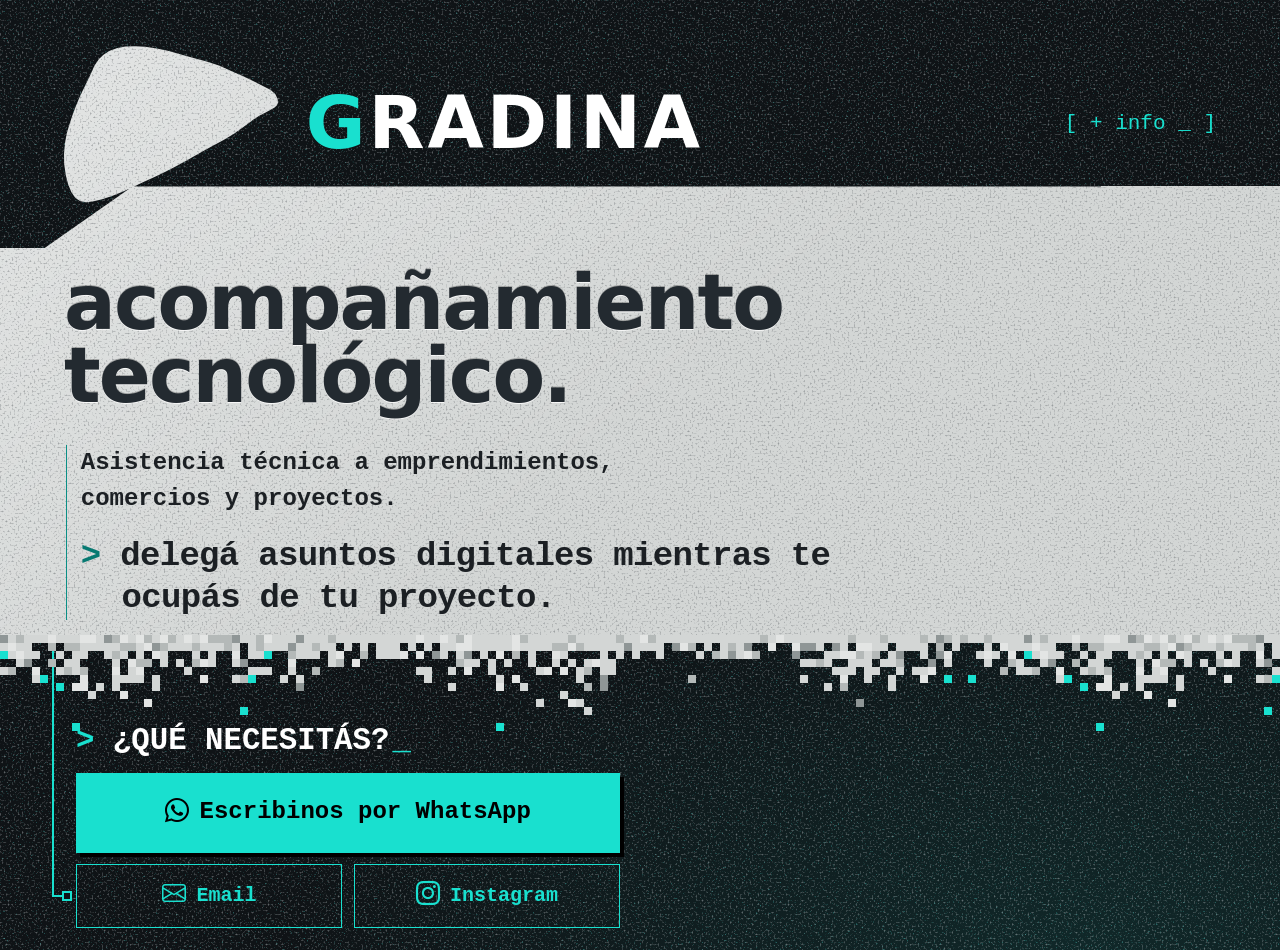
==== commit 8e911f07: "Seguridad: firma de integridad (SRI) en Bootstrap y política de seguridad de contenido Bootstrap 5.3" ====
--- a/index.html
+++ b/index.html
@@ -3,6 +3,7 @@
 
 <head>
   <meta charset="utf-8">
+  <meta http-equiv="Content-Security-Policy" content="default-src 'none'; script-src 'self'; style-src 'self' https://cdn.jsdelivr.net https://fonts.googleapis.com; font-src https://fonts.gstatic.com https://cdn.jsdelivr.net; img-src 'self' data:; media-src 'self'; connect-src 'none'; base-uri 'self'; form-action 'none'; object-src 'none'">
   <meta name="viewport" content="width=device-width, initial-scale=1, viewport-fit=cover">
   <title>Gradina | Acompañamiento tecnológico para emprendimientos y comercios</title>
   <meta name="description"
@@ -16,8 +17,10 @@
   <link
     href="https://fonts.googleapis.com/css2?family=Bricolage+Grotesque:opsz,wdth,wght@12..96,75..100,200..800&family=Geologica:CRSV,SHRP,wght@0..1,0..100,100..900&family=JetBrains+Mono:wght@400..800&display=swap"
     rel="stylesheet">
-  <link href="https://cdn.jsdelivr.net/npm/bootstrap@5.3.3/dist/css/bootstrap.min.css" rel="stylesheet">
-  <link href="https://cdn.jsdelivr.net/npm/bootstrap-icons@1.11.3/font/bootstrap-icons.min.css" rel="stylesheet">
+  <link href="https://cdn.jsdelivr.net/npm/bootstrap@5.3.3/dist/css/bootstrap.min.css" rel="stylesheet"
+    integrity="sha384-QWTKZyjpPEjISv5WaRU9OFeRpok6YctnYmDr5pNlyT2bRjXh0JMhjY6hW+ALEwIH" crossorigin="anonymous">
+  <link href="https://cdn.jsdelivr.net/npm/bootstrap-icons@1.11.3/font/bootstrap-icons.min.css" rel="stylesheet"
+    integrity="sha384-XGjxtQfXaH2tnPFa9x+ruJTuLE3Aa6LhHSWRr1XeTyhezb4abCG4ccI5AkVDxqC+" crossorigin="anonymous">
   <link href="css/gradina.css" rel="stylesheet">
 </head>
 
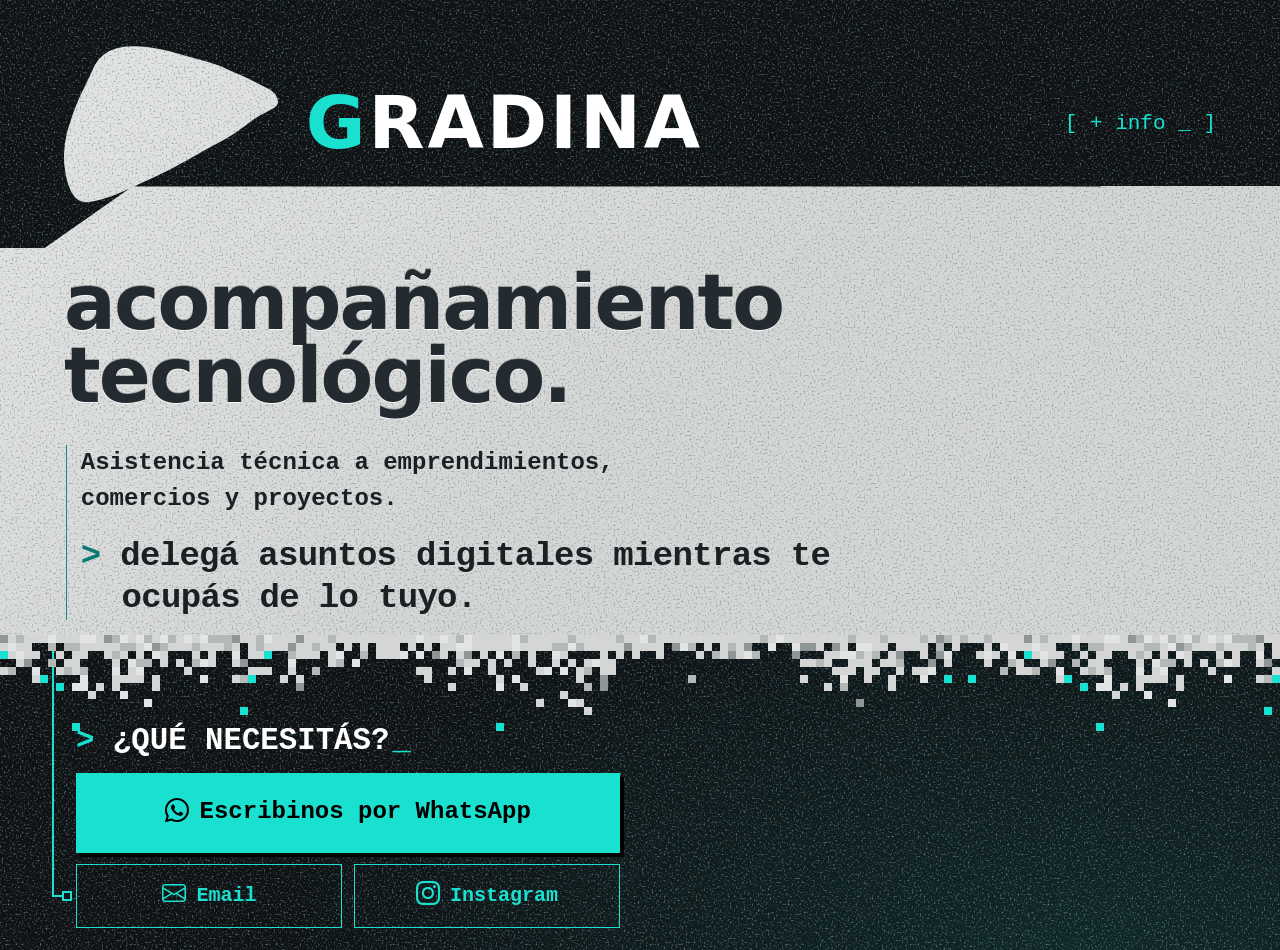
==== commit 8174bdd8: "Enlaces de regreso al inicio apuntan a la raíz del sitio El logo y el botón de inicio llevaban a ind" ====
--- a/index.html
+++ b/index.html
@@ -3,14 +3,132 @@
 
 <head>
   <meta charset="utf-8">
-  <meta http-equiv="Content-Security-Policy" content="default-src 'none'; script-src 'self'; style-src 'self' https://cdn.jsdelivr.net https://fonts.googleapis.com; font-src https://fonts.gstatic.com https://cdn.jsdelivr.net; img-src 'self' data:; media-src 'self'; connect-src 'none'; base-uri 'self'; form-action 'none'; object-src 'none'">
+  <meta http-equiv="Content-Security-Policy"
+    content="default-src 'none'; script-src 'self'; style-src 'self' https://cdn.jsdelivr.net https://fonts.googleapis.com; font-src https://fonts.gstatic.com https://cdn.jsdelivr.net; img-src 'self' data:; media-src 'self'; connect-src 'none'; base-uri 'self'; form-action 'none'; object-src 'none'">
   <meta name="viewport" content="width=device-width, initial-scale=1, viewport-fit=cover">
-  <title>Gradina | Acompañamiento tecnológico para emprendimientos y comercios</title>
+  <title>Gradina | Asistencia técnica y consultoría digital en Tandil</title>
   <meta name="description"
-    content="Acompañamiento tecnológico. Asistencia técnica a emprendimientos, comercios y proyectos. Delegános los asuntos digitales mientras te ocupás del negocio. Consultá por WhatsApp, email o Instagram.">
+    content="Asistencia técnica y consultoría digital para emprendimientos y comercios de Tandil: sitios y tiendas web, catálogos, menús digitales y automatizaciones.">
+  <meta name="robots" content="index, follow, max-image-preview:large">
+  <link rel="canonical" href="https://gradina.com.ar/">
   <meta name="theme-color" content="#0f1316">
-  <link rel="icon"
-    href="data:image/svg+xml,%3Csvg xmlns='http://www.w3.org/2000/svg' viewBox='0 0 32 32'%3E%3Crect width='32' height='32' fill='%230f1316'/%3E%3Ctext x='16' y='24' text-anchor='middle' font-family='Cinzel,Georgia,serif' font-weight='700' font-size='24' fill='%2319e0cf'%3EG%3C/text%3E%3C/svg%3E">
+  <link rel="icon" href="favicon.ico" sizes="48x48">
+  <link rel="icon" type="image/png" href="favicon-192.png" sizes="192x192">
+  <link rel="apple-touch-icon" href="apple-touch-icon.png">
+
+  <meta property="og:type" content="website">
+  <meta property="og:site_name" content="Gradina">
+  <meta property="og:locale" content="es_AR">
+  <meta property="og:title" content="Gradina | Asistencia técnica y consultoría digital en Tandil">
+  <meta property="og:description"
+    content="Asistencia técnica y consultoría digital para emprendimientos y comercios de Tandil: sitios y tiendas web, catálogos, menús digitales y automatizaciones.">
+  <meta property="og:url" content="https://gradina.com.ar/">
+  <meta property="og:image" content="https://gradina.com.ar/img/og-gradina.jpg">
+  <meta property="og:image:width" content="1200">
+  <meta property="og:image:height" content="630">
+  <meta property="og:image:alt"
+    content="Gradina: acompañamiento tecnológico. Asistencia técnica para emprendimientos y comercios de Tandil.">
+  <meta name="twitter:card" content="summary_large_image">
+  <meta name="twitter:title" content="Gradina | Asistencia técnica y consultoría digital en Tandil">
+  <meta name="twitter:description"
+    content="Asistencia técnica y consultoría digital para emprendimientos y comercios de Tandil: sitios y tiendas web, catálogos, menús digitales y automatizaciones.">
+  <meta name="twitter:image" content="https://gradina.com.ar/img/og-gradina.jpg">
+
+  <script type="application/ld+json">
+{
+  "@context": "https://schema.org",
+  "@graph": [
+    {
+      "@type": "WebSite",
+      "@id": "https://gradina.com.ar/#sitio",
+      "name": "Gradina",
+      "url": "https://gradina.com.ar/",
+      "inLanguage": "es-AR",
+      "publisher": {
+        "@id": "https://gradina.com.ar/#negocio"
+      }
+    },
+    {
+      "@type": "ProfessionalService",
+      "@id": "https://gradina.com.ar/#negocio",
+      "name": "Gradina",
+      "url": "https://gradina.com.ar/",
+      "image": "https://gradina.com.ar/img/og-gradina.jpg",
+      "logo": "https://gradina.com.ar/favicon-192.png",
+      "description": "Asistencia técnica y consultoría digital para emprendimientos, comercios y proyectos: sitios y tiendas web, catálogos y menús digitales, cartelería, automatizaciones y aplicaciones móviles.",
+      "email": "contacto@gradina.com.ar",
+      "telephone": "+542494211477",
+      "address": {
+        "@type": "PostalAddress",
+        "addressLocality": "Tandil",
+        "addressRegion": "Buenos Aires",
+        "addressCountry": "AR"
+      },
+      "areaServed": {
+        "@type": "City",
+        "name": "Tandil"
+      },
+      "sameAs": [
+        "https://instagram.com/gradina.com.ar"
+      ],
+      "hasOfferCatalog": {
+        "@type": "OfferCatalog",
+        "name": "Servicios de Gradina",
+        "itemListElement": [
+          {
+            "@type": "Offer",
+            "itemOffered": {
+              "@type": "Service",
+              "name": "Vidriera digital: catálogos, menús con QR, cartelería y plantillas digitales"
+            }
+          },
+          {
+            "@type": "Offer",
+            "itemOffered": {
+              "@type": "Service",
+              "name": "Automatizaciones con Google Sheets y Apps Script"
+            }
+          },
+          {
+            "@type": "Offer",
+            "itemOffered": {
+              "@type": "Service",
+              "name": "Configuración de tiendas y sitios en Tiendanube, Empretienda, WordPress y Shopify"
+            }
+          },
+          {
+            "@type": "Offer",
+            "itemOffered": {
+              "@type": "Service",
+              "name": "Páginas y tiendas web a medida"
+            }
+          },
+          {
+            "@type": "Offer",
+            "itemOffered": {
+              "@type": "Service",
+              "name": "Aplicaciones móviles"
+            }
+          }
+        ]
+      }
+    },
+    {
+      "@type": "WebPage",
+      "@id": "https://gradina.com.ar/#pagina",
+      "url": "https://gradina.com.ar/",
+      "name": "Gradina | Asistencia técnica y consultoría digital en Tandil",
+      "isPartOf": {
+        "@id": "https://gradina.com.ar/#sitio"
+      },
+      "about": {
+        "@id": "https://gradina.com.ar/#negocio"
+      },
+      "inLanguage": "es-AR"
+    }
+  ]
+}
+  </script>
 
   <link rel="preconnect" href="https://fonts.googleapis.com">
   <link rel="preconnect" href="https://fonts.gstatic.com" crossorigin>
@@ -38,12 +156,12 @@
             <p class="hero-lead">
               <span class="lead-pre">Asistencia técnica a emprendimientos, comercios y proyectos.</span>
               <span class="lead-main"><span class="prompt" aria-hidden="true">&gt;</span> delegá asuntos digitales
-                mientras te ocupás de tu proyecto.</span>
+                mientras te ocupás de lo tuyo.</span>
             </p>
           </div>
         </div>
       </div>
-      <a class="wordmark" href="index.html" aria-label="Gradina, inicio"><span><span
+      <a class="wordmark" href="./" aria-label="Gradina, inicio"><span><span
             class="wordmark-g">G</span>radina</span></a>
       <a class="nav-capsule" href="nosotros.html" aria-label="Más información">[&nbsp;+&nbsp;info&nbsp;<span
           class="cursor" aria-hidden="true">_</span>&nbsp;]</a>
--- a/css/gradina.css
+++ b/css/gradina.css
@@ -1028,15 +1028,39 @@
   .page-nos .digital .acciones {
     position: fixed;
     right: var(--gutter);
-    bottom: 1.5rem;
+    bottom: 1.2rem;
     z-index: 30;
     display: grid;
     grid-template-columns: 1fr 1fr;   /* el botón ocupa las dos columnas; Email e Instagram van lado a lado debajo */
-    gap: 1rem 1.5rem;
-    padding: 1.25rem 1.5rem;
+    gap: .8rem 1.2rem;
+    padding: 1rem 1.2rem;
     background: var(--grafito);
     border: 1px solid var(--aqua);
-    box-shadow: 6px 6px 0 rgba(0, 0, 0, .55);
+    box-shadow: 5px 5px 0 rgba(0, 0, 0, .55);
+  }
+
+  /* La caja flotante mide un 20 % menos que los botones del inicio, para tapar menos contenido */
+  .page-nos .digital .acciones .btn-g {
+    min-height: 3.4rem;
+    padding: .72rem 1.6rem;
+    font-size: 1rem;
+  }
+
+  .page-nos .digital .acciones .btn-g i {
+    font-size: 1.2rem;
+  }
+
+  .page-nos .digital .acciones .btn-g--lg {
+    min-height: 4rem;
+    font-size: 1.2rem;
+  }
+
+  .page-nos .digital .acciones .btn-g--accent {
+    box-shadow: 3px 3px 0 #000;
+  }
+
+  .page-nos .digital .acciones .link-g {
+    font-size: 1rem;
   }
 
   .page-nos .digital .acciones .btn-g {
@@ -1247,7 +1271,7 @@
   }
 
   .ventana--trabajos {
-    scroll-margin-bottom: 13rem;   /* al ir al final, el borde inferior de la ventana queda por encima de la caja flotante de contacto */
+    scroll-margin-bottom: 10.5rem;   /* al ir al final, el borde inferior de la ventana queda por encima de la caja flotante de contacto */
   }
 
   .ventana--trabajos .pantalla-pie {
